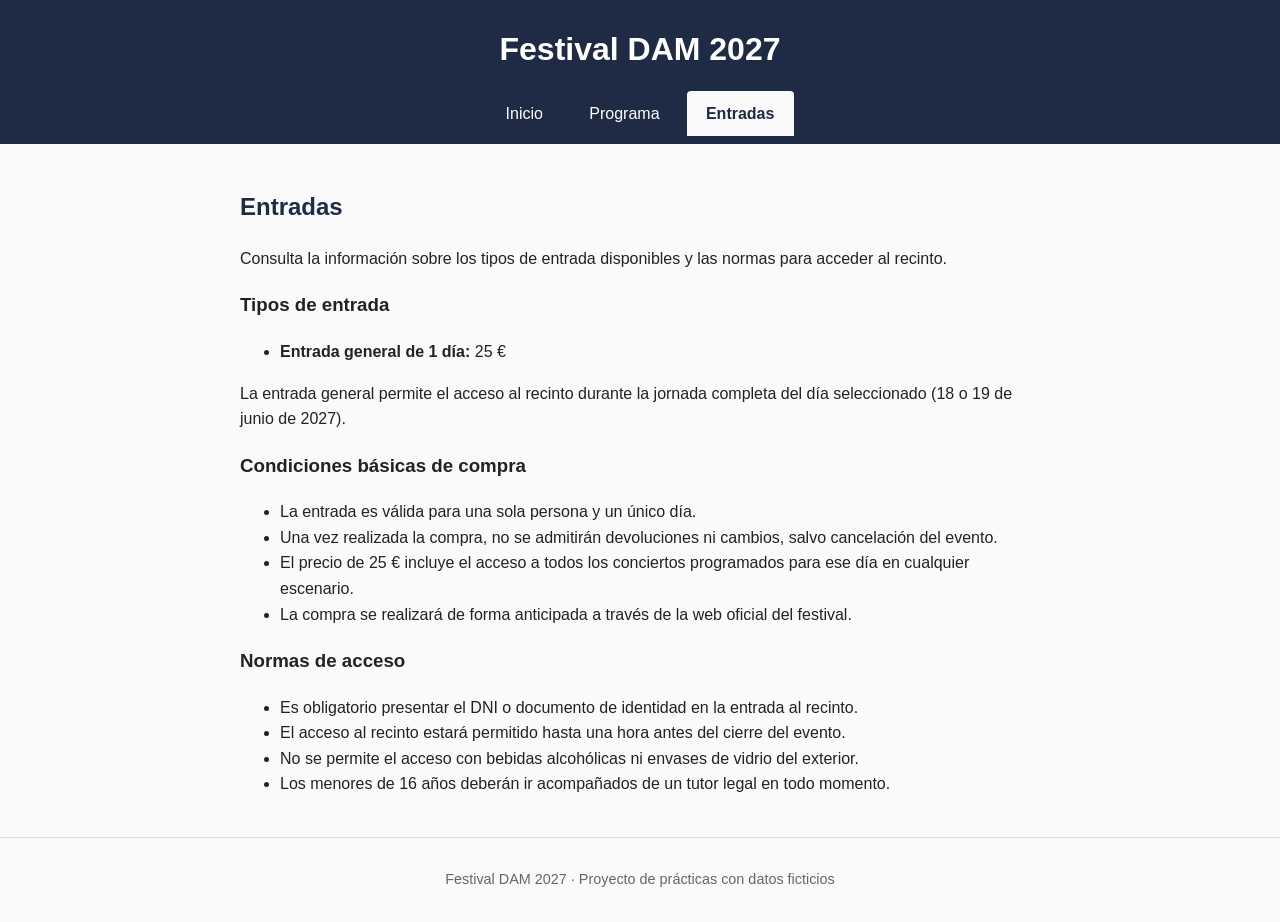
==== entradas.html @ 142daa5e "Añade entrada general, condiciones de compra y normas" ====
<!DOCTYPE html>
<html lang="es">
<head>
  <meta charset="UTF-8">
  <meta name="viewport" content="width=device-width, initial-scale=1">
  <title>Entradas - Festival DAM 2027</title>
  <link rel="stylesheet" href="style.css">
</head>
<body>
  <header>
    <h1>Festival DAM 2027</h1>
    <nav>
      <ul>
        <li><a href="index.html">Inicio</a></li>
        <li><a href="programa.html">Programa</a></li>
        <li><a href="entradas.html" class="activo">Entradas</a></li>
      </ul>
    </nav>
  </header>

  <main>
    <h2>Entradas</h2>
    <p>Consulta la información sobre los tipos de entrada disponibles y las normas para acceder al recinto.</p>

    <h3>Tipos de entrada</h3>
    <ul>
      <li><strong>Entrada general de 1 día:</strong> 25 €</li>
    </ul>
    <p>La entrada general permite el acceso al recinto durante la jornada completa del día seleccionado (18 o 19 de junio de 2027).</p>

    <h3>Condiciones básicas de compra</h3>
    <ul>
      <li>La entrada es válida para una sola persona y un único día.</li>
      <li>Una vez realizada la compra, no se admitirán devoluciones ni cambios, salvo cancelación del evento.</li>
      <li>El precio de 25 € incluye el acceso a todos los conciertos programados para ese día en cualquier escenario.</li>
      <li>La compra se realizará de forma anticipada a través de la web oficial del festival.</li>
    </ul>

    <h3>Normas de acceso</h3>
    <ul>
      <li>Es obligatorio presentar el DNI o documento de identidad en la entrada al recinto.</li>
      <li>El acceso al recinto estará permitido hasta una hora antes del cierre del evento.</li>
      <li>No se permite el acceso con bebidas alcohólicas ni envases de vidrio del exterior.</li>
      <li>Los menores de 16 años deberán ir acompañados de un tutor legal en todo momento.</li>
    </ul>
  </main>

  <footer>
    <p>Festival DAM 2027 · Proyecto de prácticas con datos ficticios</p>
  </footer>
</body>
</html>
---- style.css ----
/* Estilos comunes de Festival DAM 2027 */
body {
  font-family: Arial, Helvetica, sans-serif;
  line-height: 1.6;
  color: #222222;
  background-color: #fafafa;
  margin: 0;
}

header {
  background-color: #1f2a44;
  color: #ffffff;
  padding: 1.5rem 1rem 0.5rem;
  text-align: center;
}

header h1 {
  margin: 0 0 1rem;
}

nav ul {
  list-style: none;
  margin: 0;
  padding: 0;
  display: flex;
  justify-content: center;
  flex-wrap: wrap;
  gap: 0.5rem;
}

nav a {
  display: block;
  color: #ffffff;
  text-decoration: none;
  padding: 0.6rem 1.2rem;
  border-radius: 4px 4px 0 0;
}

nav a:hover,
nav a:focus {
  background-color: #34456e;
}

nav a.activo {
  background-color: #fafafa;
  color: #1f2a44;
  font-weight: bold;
}

main {
  max-width: 800px;
  margin: 0 auto;
  padding: 1.5rem 1rem;
}

h2 {
  color: #1f2a44;
}

table {
  width: 100%;
  border-collapse: collapse;
  margin-bottom: 1.5rem;
}

th,
td {
  border: 1px solid #cccccc;
  padding: 0.5rem 0.75rem;
  text-align: left;
}

th {
  background-color: #e6e9f2;
}

.eslogan {
  font-size: 1.3rem;
  font-weight: bold;
}

footer {
  text-align: center;
  font-size: 0.9rem;
  color: #666666;
  padding: 1rem;
  border-top: 1px solid #dddddd;
}
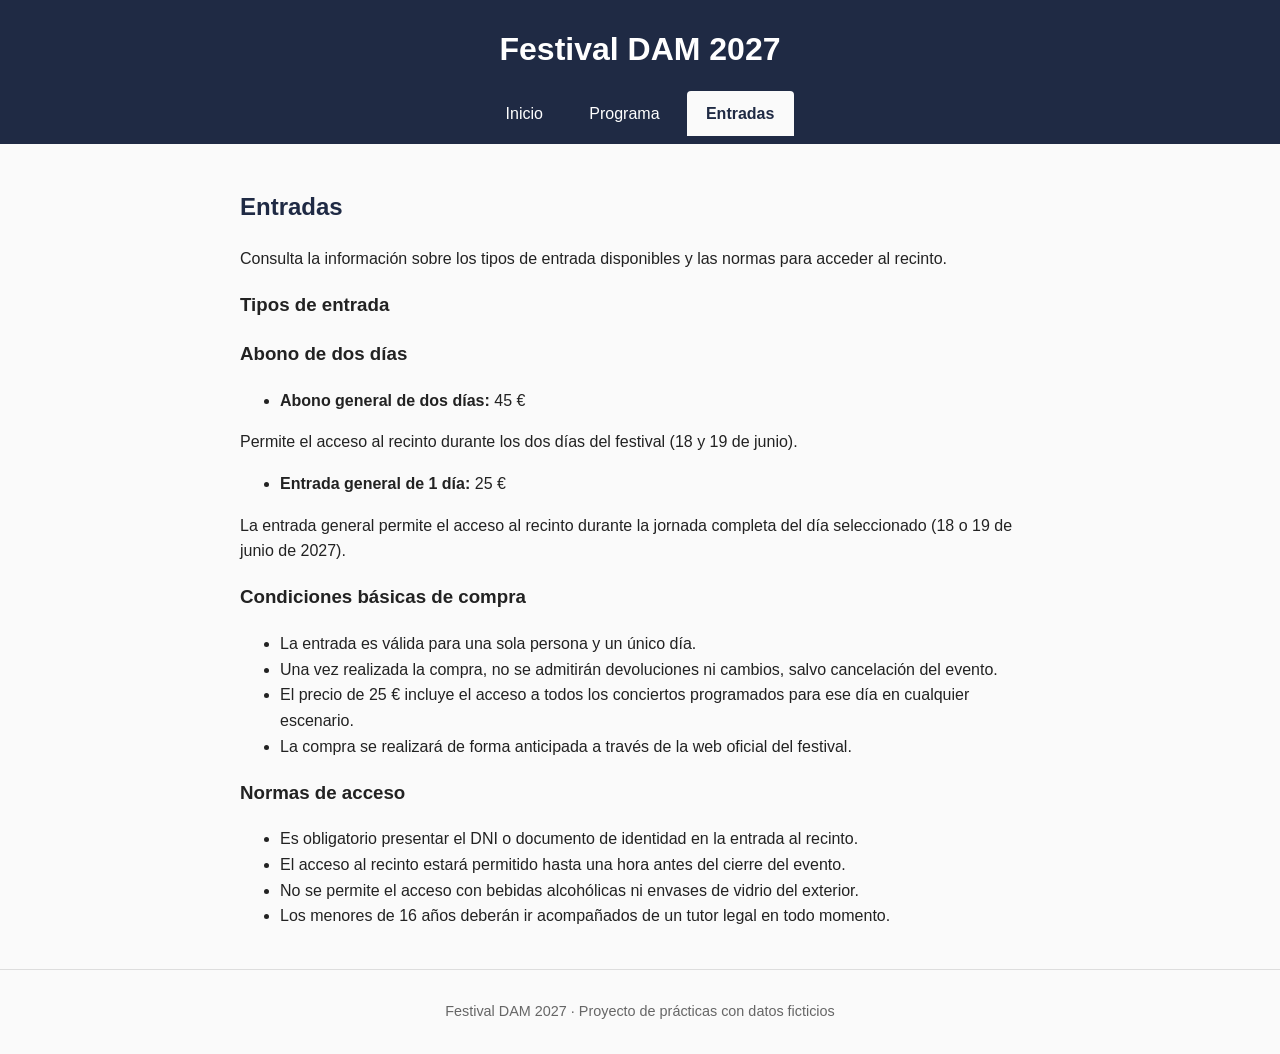
==== commit 29b25419: "Añade abono general de dos días (45 €)" ====
--- a/entradas.html
+++ b/entradas.html
@@ -23,6 +23,11 @@
     <p>Consulta la información sobre los tipos de entrada disponibles y las normas para acceder al recinto.</p>
 
     <h3>Tipos de entrada</h3>
+        <h3>Abono de dos días</h3>
+    <ul>
+      <li><strong>Abono general de dos días:</strong> 45 €</li>
+    </ul>
+    <p>Permite el acceso al recinto durante los dos días del festival (18 y 19 de junio).</p>
     <ul>
       <li><strong>Entrada general de 1 día:</strong> 25 €</li>
     </ul>
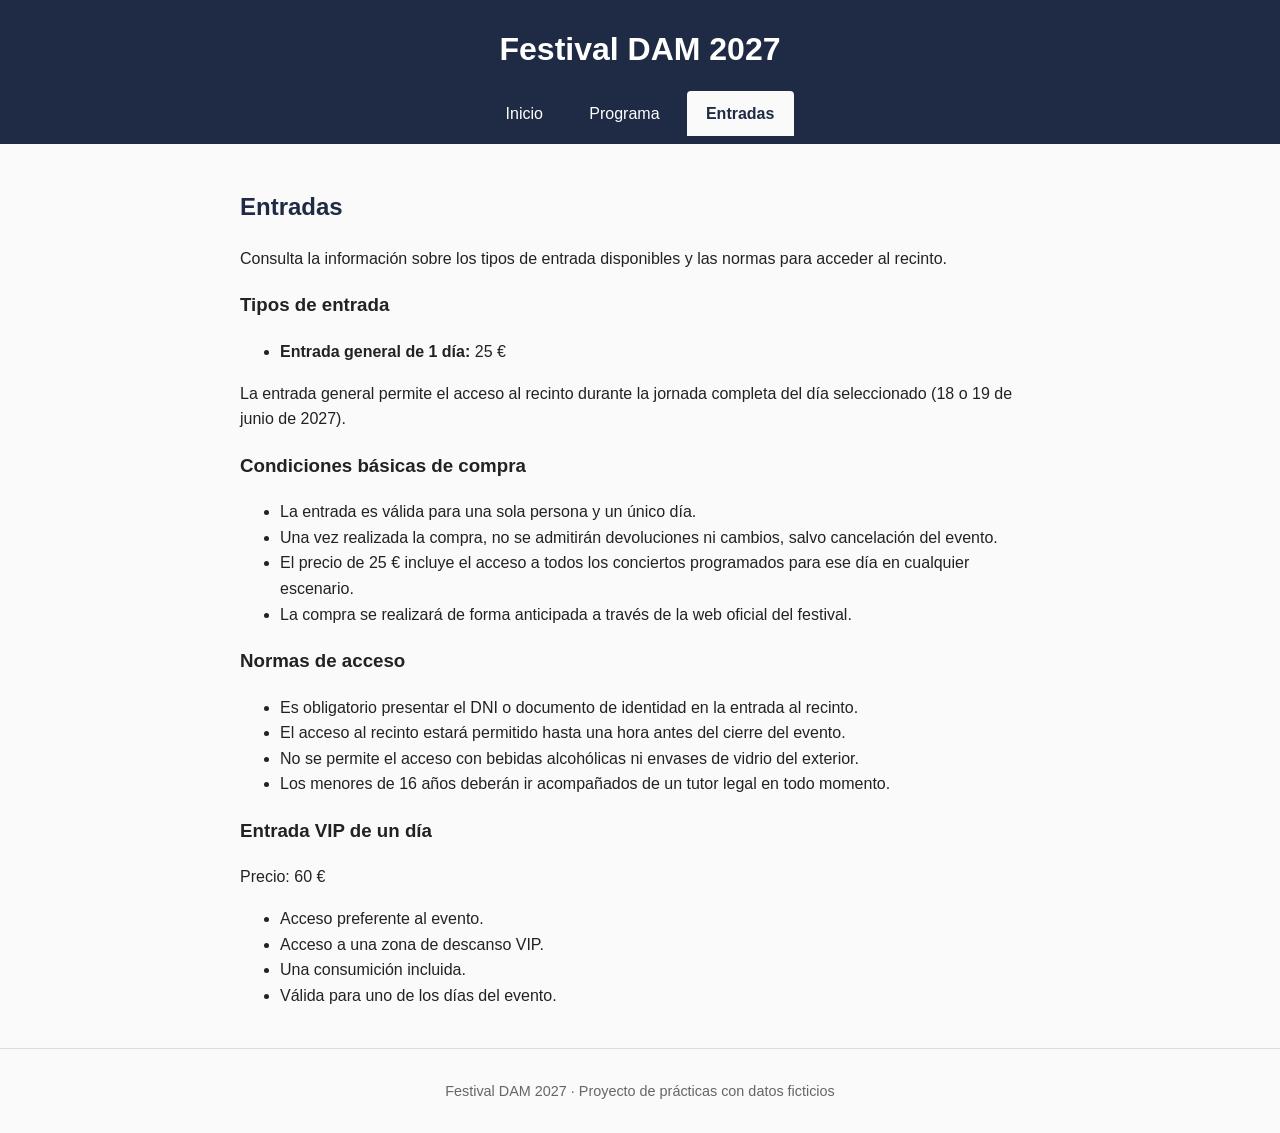
==== commit 7e10d024: "Añadido los requesitos de la entrada VIP de un día" ====
--- a/entradas.html
+++ b/entradas.html
@@ -23,11 +23,6 @@
     <p>Consulta la información sobre los tipos de entrada disponibles y las normas para acceder al recinto.</p>
 
     <h3>Tipos de entrada</h3>
-        <h3>Abono de dos días</h3>
-    <ul>
-      <li><strong>Abono general de dos días:</strong> 45 €</li>
-    </ul>
-    <p>Permite el acceso al recinto durante los dos días del festival (18 y 19 de junio).</p>
     <ul>
       <li><strong>Entrada general de 1 día:</strong> 25 €</li>
     </ul>
@@ -48,6 +43,17 @@
       <li>No se permite el acceso con bebidas alcohólicas ni envases de vidrio del exterior.</li>
       <li>Los menores de 16 años deberán ir acompañados de un tutor legal en todo momento.</li>
     </ul>
+
+
+ <h3>Entrada VIP de un día</h3>
+    <p>Precio: 60 €</p>
+    <ul>
+        <li>Acceso preferente al evento.</li>
+        <li>Acceso a una zona de descanso VIP.</li>
+        <li>Una consumición incluida.</li>
+        <li>Válida para uno de los días del evento.</li>
+    </ul>
+
   </main>
 
   <footer>
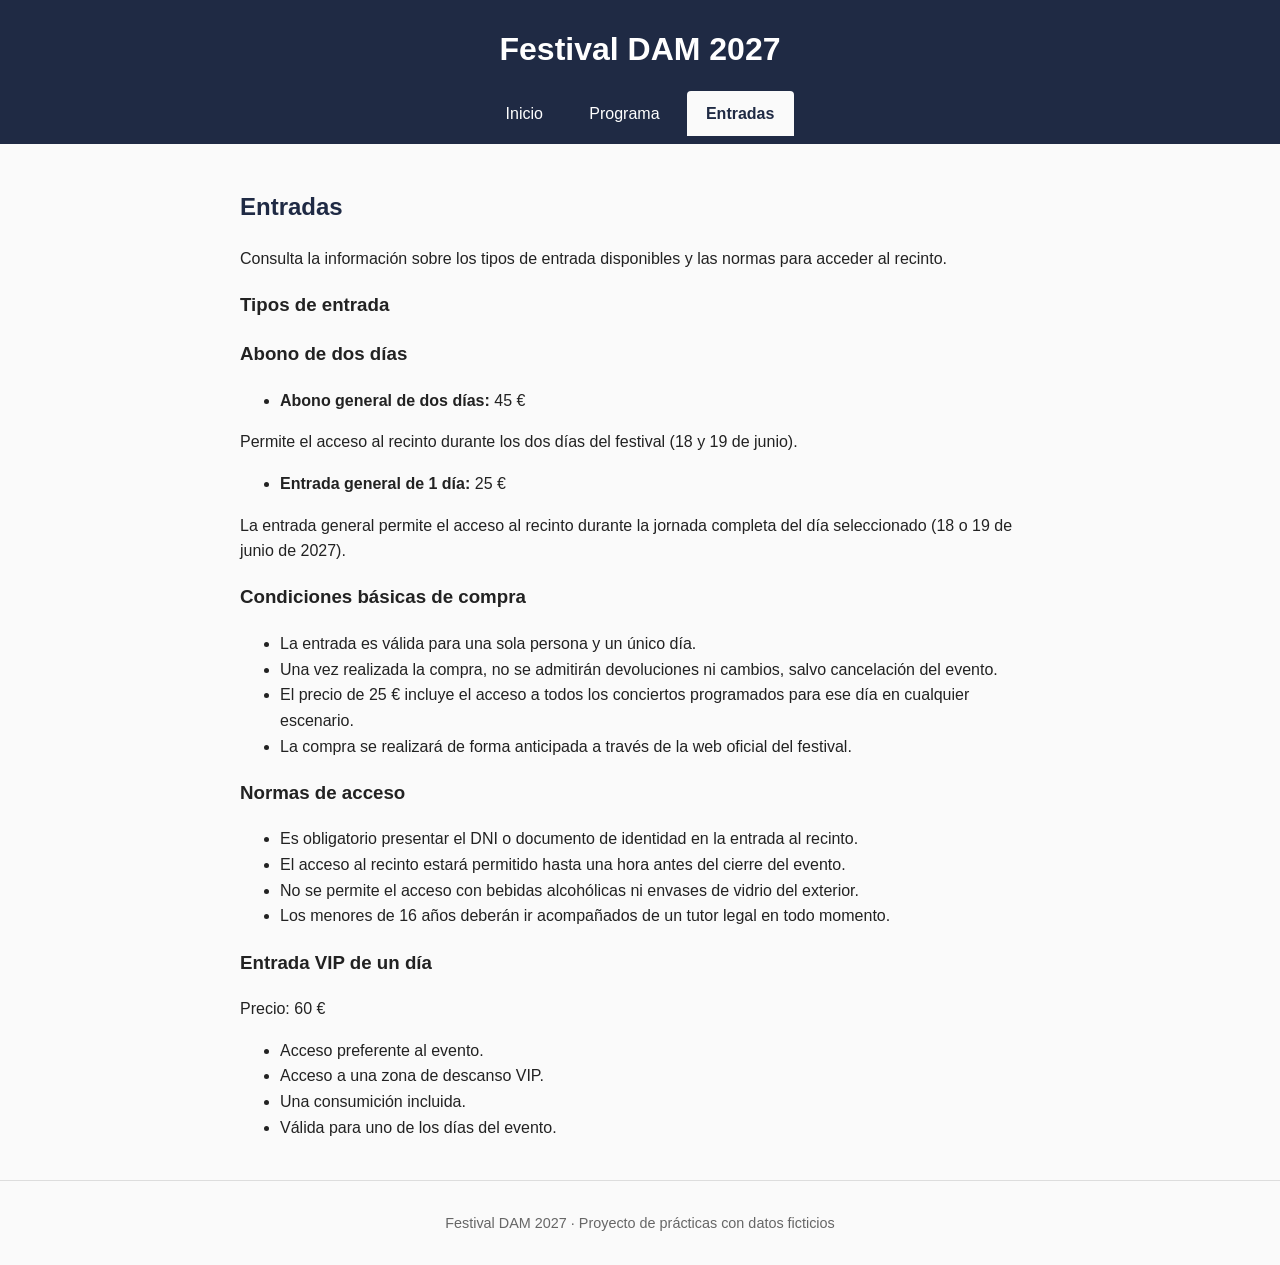
==== commit 1df095e2: "Resuelve conflicto de eslogan acordado con A" ====
--- a/entradas.html
+++ b/entradas.html
@@ -23,6 +23,11 @@
     <p>Consulta la información sobre los tipos de entrada disponibles y las normas para acceder al recinto.</p>
 
     <h3>Tipos de entrada</h3>
+        <h3>Abono de dos días</h3>
+    <ul>
+      <li><strong>Abono general de dos días:</strong> 45 €</li>
+    </ul>
+    <p>Permite el acceso al recinto durante los dos días del festival (18 y 19 de junio).</p>
     <ul>
       <li><strong>Entrada general de 1 día:</strong> 25 €</li>
     </ul>
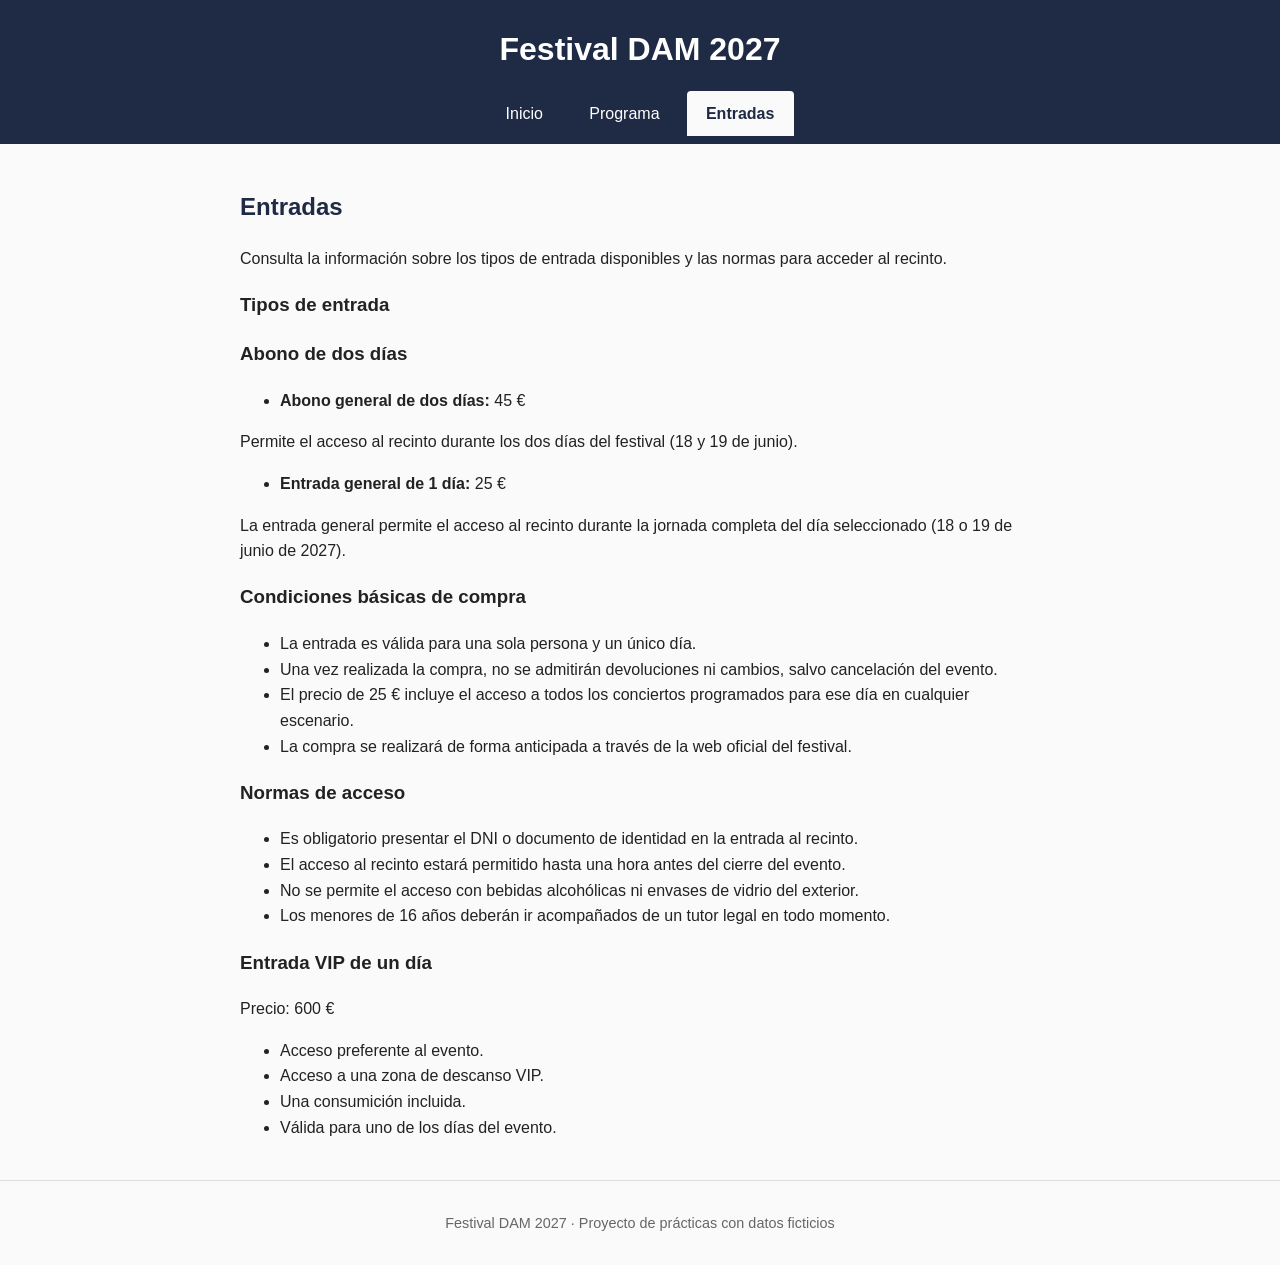
==== commit 5c7f0743: "Cambio a entradas.html sin error alguno." ====
--- a/entradas.html
+++ b/entradas.html
@@ -51,7 +51,7 @@
 
 
  <h3>Entrada VIP de un día</h3>
-    <p>Precio: 60 €</p>
+    <p>Precio: 600 €</p>
     <ul>
         <li>Acceso preferente al evento.</li>
         <li>Acceso a una zona de descanso VIP.</li>
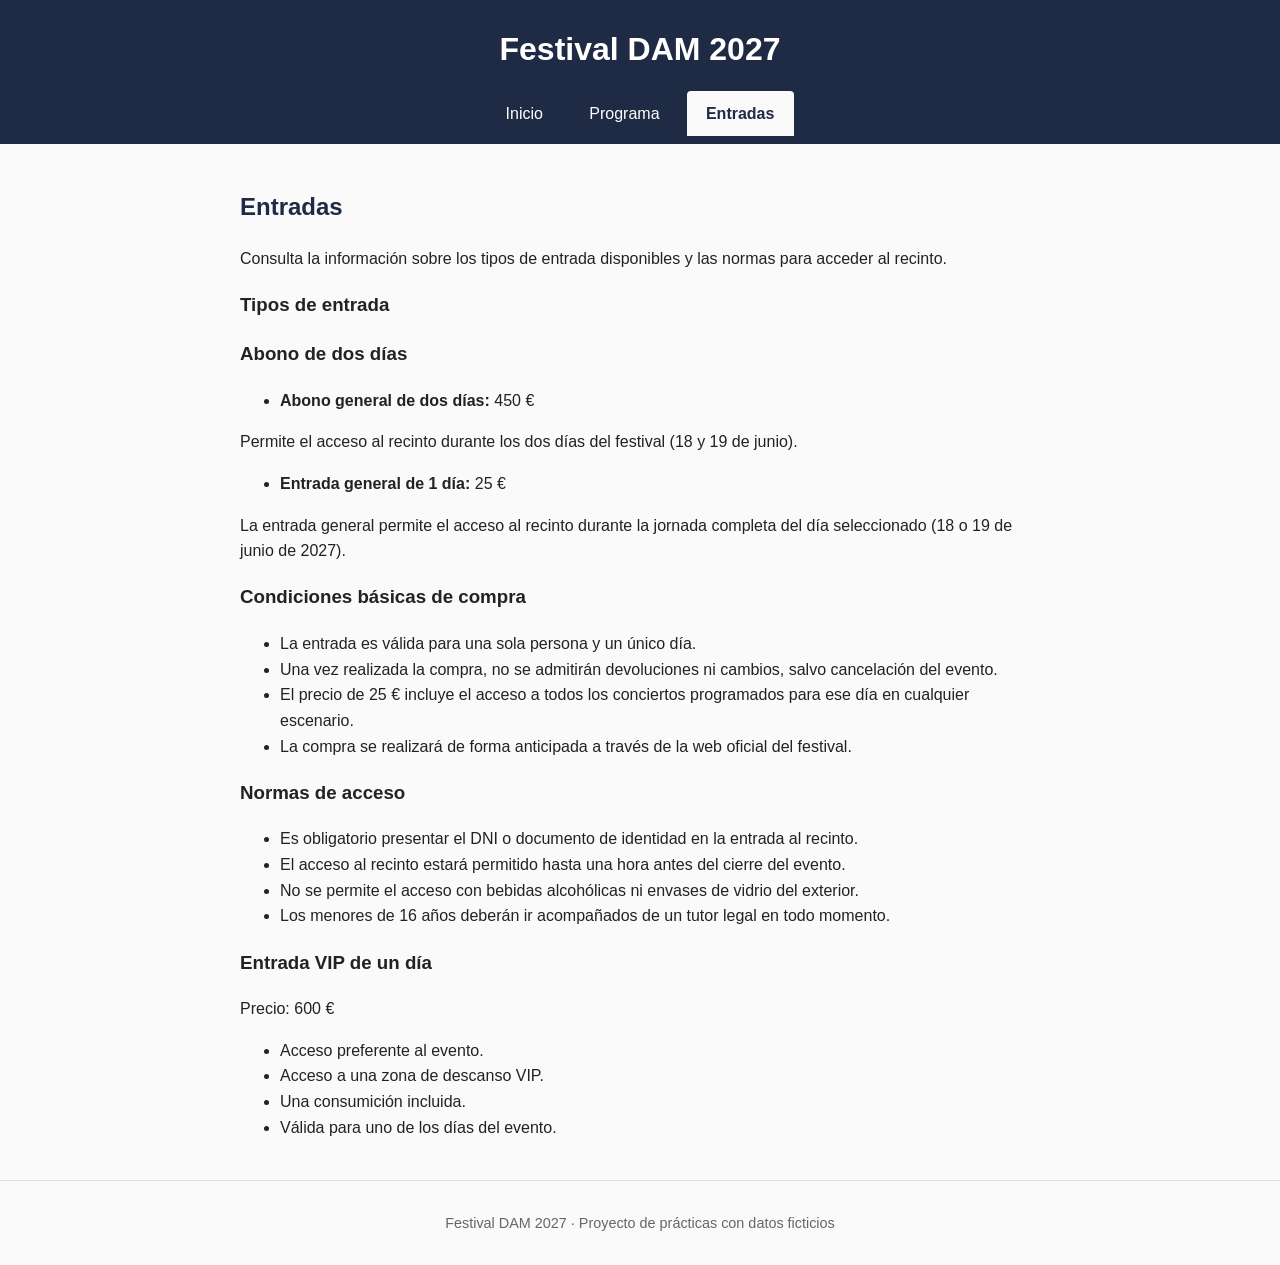
==== commit 852622cc: "Actualiza precio abono dos días" ====
--- a/entradas.html
+++ b/entradas.html
@@ -25,7 +25,7 @@
     <h3>Tipos de entrada</h3>
         <h3>Abono de dos días</h3>
     <ul>
-      <li><strong>Abono general de dos días:</strong> 45 €</li>
+      <li><strong>Abono general de dos días:</strong> 450 €</li>
     </ul>
     <p>Permite el acceso al recinto durante los dos días del festival (18 y 19 de junio).</p>
     <ul>
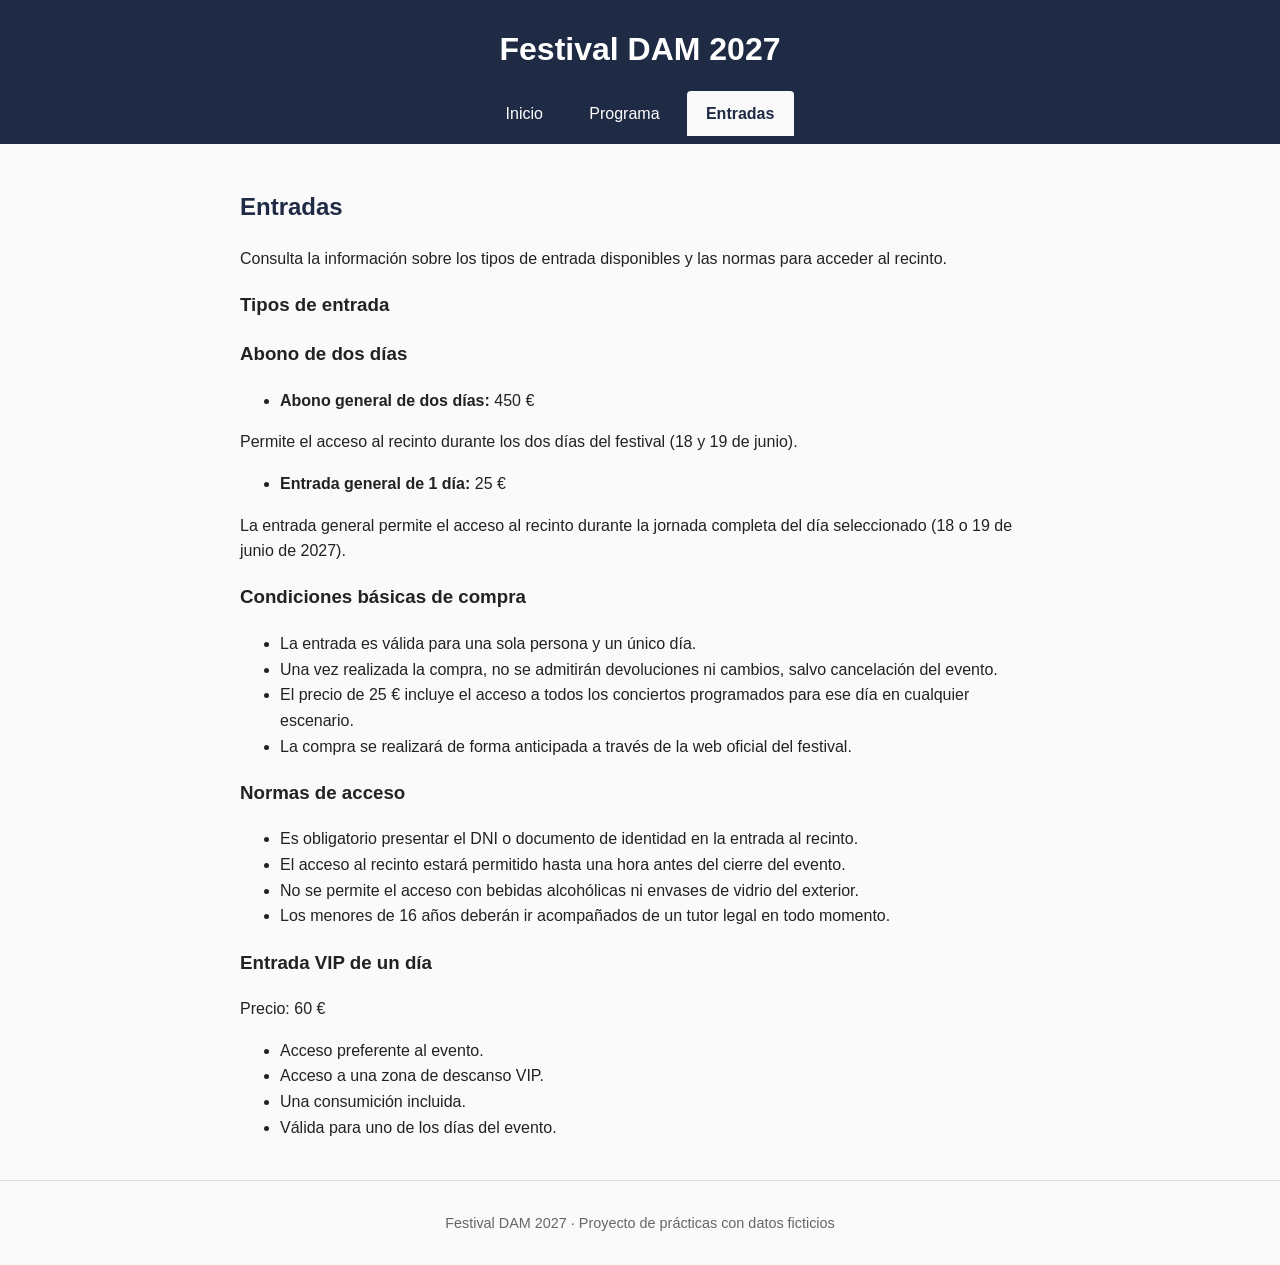
==== commit 7d327fc4: "Revert "Cambio a entradas.html sin error alguno." This reverts commit 5c7f074312514397d3403756684282" ====
--- a/entradas.html
+++ b/entradas.html
@@ -51,7 +51,7 @@
 
 
  <h3>Entrada VIP de un día</h3>
-    <p>Precio: 600 €</p>
+    <p>Precio: 60 €</p>
     <ul>
         <li>Acceso preferente al evento.</li>
         <li>Acceso a una zona de descanso VIP.</li>
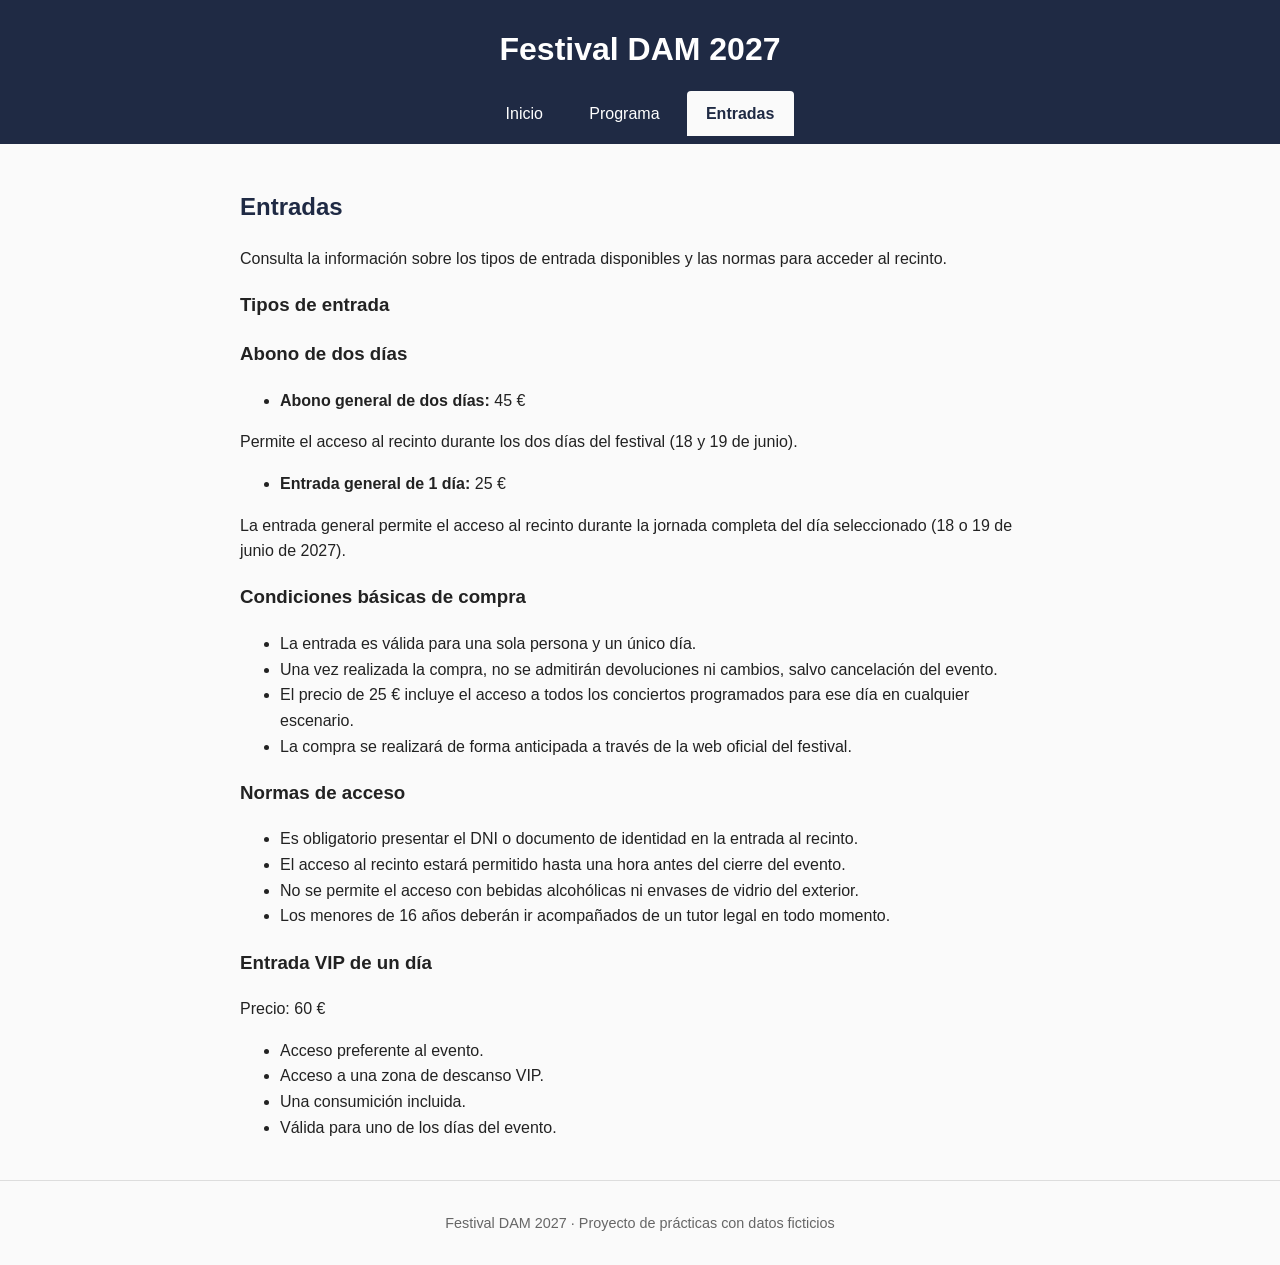
==== commit 2c6e13bd: "Revert "Actualiza precio abono dos días" This reverts commit 852622cc065dc1fbaedb6754eb4ef2ba6429306" ====
--- a/entradas.html
+++ b/entradas.html
@@ -25,7 +25,7 @@
     <h3>Tipos de entrada</h3>
         <h3>Abono de dos días</h3>
     <ul>
-      <li><strong>Abono general de dos días:</strong> 450 €</li>
+      <li><strong>Abono general de dos días:</strong> 45 €</li>
     </ul>
     <p>Permite el acceso al recinto durante los dos días del festival (18 y 19 de junio).</p>
     <ul>
